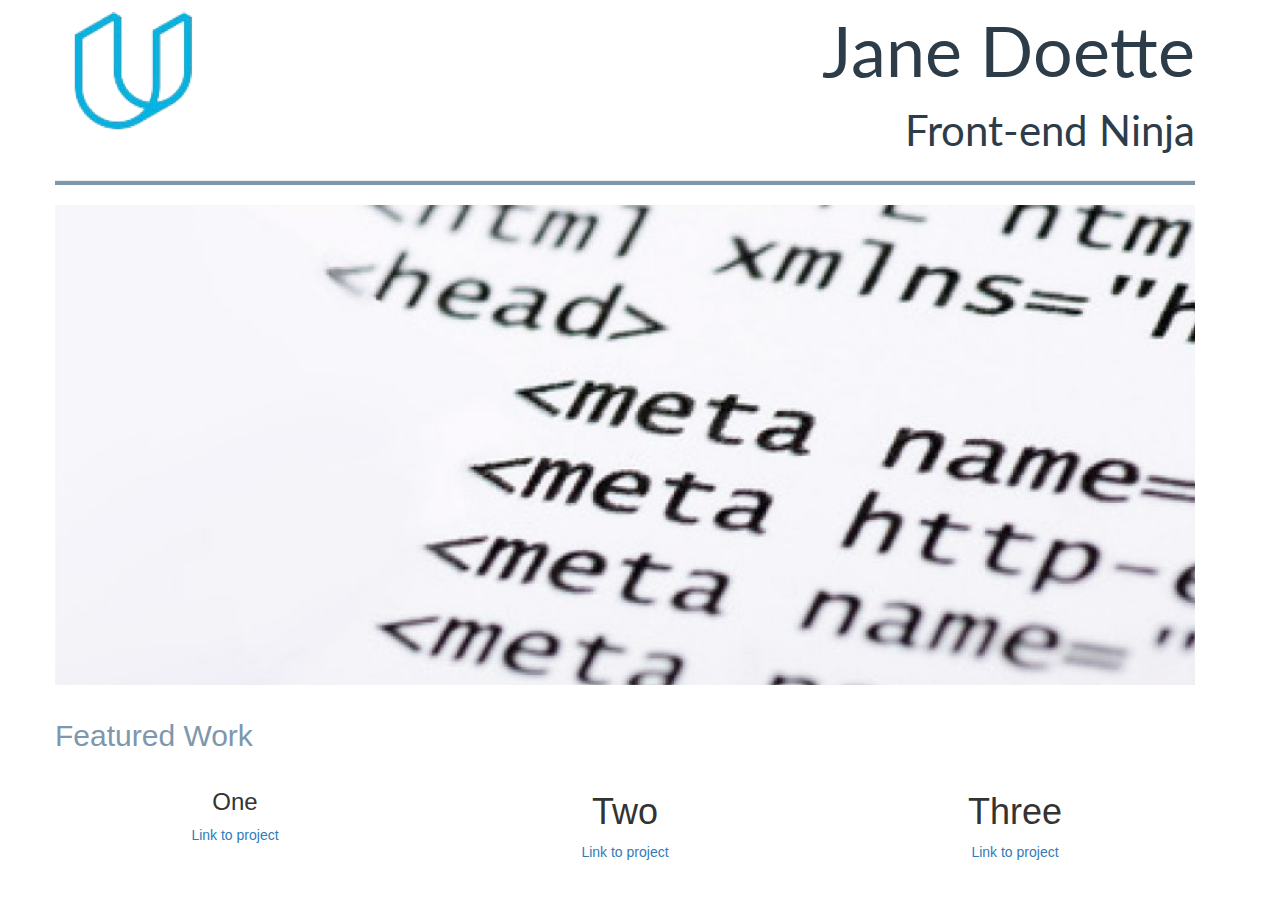
==== index.html @ 1c219407 "暂时修改版本" ====
<!DOCTYPE html>
<!-- saved from url=(0097)https://storage.googleapis.com/supplemental_media/udacityu/2730818600/bootstrap-prestructure.html -->
<html lang="zh-cn">
    <head>
        <title>Portfolio!</title>
        <meta http-equiv="Content-Type" content="text/html; charset=UTF-8">
        <meta name="viewport" content="width=device-width, initial-scale=1">
        <link rel="stylesheet" href="bootstrap/css/bootstrap.min.css">
        <script src="jquery/jquery-3.3.1.js"></script>
        <script src="bootstrap/js/bootstrap.min.js"></script>
        <link href='http://fonts.font.im/css?family=Lato' rel='stylesheet' type='text/css'>
        <link rel="stylesheet" href="css/normalize.css">
        <link rel="stylesheet" href="css/main.css">
        <link rel="stylesheet" href="css/responsive.css">
        
    </head>

  <body class="container">
    <div class="row">
        <!-- 父容器 -->
        <div class="row col-md-12 firstcr">
            <div class="logobox col-md-6 text-left">
                <img alt=""  class="img-responsive" src="img/logo.png" >
            </div>
            <div class="col-md-6 title text-right"> 
                <div class="titletext">Jane Doette</div>
                <div class="subtitletext">Front-end Ninja</div>
            </div>
        </div>
        <div class="col-md-12 row">
            <hr class/>
        </div>
        
        <div class="row  col-md-12 header">
            <img alt="" src="img/header.png" class="img-responsive">
        </div>
        
        <div class="row subtitle text-left col-md-12">
            <h2>Featured Work</h2>
        </div>
                   
        <div class="row  subitems col-md-12">
            <div class="col-md-4">
                <img alt="" src="http://placekitten.com/g/400/300" class="one img-responsive">
                <h3 class="text-center">One</h3>
                <p class="text-center"><a  href="http://github.com/">Link to project</a></p>
            </div>
            <div class="col-md-4 ">
                <img alt="" src="http://placekitten.com/g/400/300" class="two img-responsive">
                <h3 class="text-center"><span class="pictext">Two</span></h3>
                <p class="text-center"><a  href="http://github.com/">Link to project</a></p>
            </div>
            
            <div class="col-md-4 ">
                <img alt="" src="http://placekitten.com/g/400/300" class="three img-responsive">
                <h3 class="text-center"><span class="pictext">Three</span></h3>
                <p class="text-center"><a  href="http://github.com/">Link to project</a></p>
            </div>
        </div>
    </div>
</body>
</html>
---- css/main.css ----
.logobox{
    padding: 0;

}

.title{
    padding: 0;
}
.titletext{
    font-family: 'Lato', sans-serif, 'Times New Roman', Times, serif;
    font-size: 5em;
    color: #2d3c49;
    vertical-align: top;
    
}
.subtitletext{
    font-family: 'Lato', sans-serif, 'Times New Roman', Times, serif;
    font-size: 3em;
    vertical-align: bottom;
    color: #2d3c49;
}
body{
    width: 1600px;
    display: flex;
    flex-wrap: wrap;
    margin-left: auto;
    margin-right: auto;
    -webkit-box-sizing: border-box;
    -moz-box-sizing: border-box;
    -ms-box-sizing: border-box;
    box-sizing: border-box;
}
h2{
    color: #7d97ad;
}
.mainbox{
    width: 85%;
    margin-left: auto;
    margin-right: auto;
    margin-top: 1%;
    margin-bottom: 0%;
}
.header{
    padding-bottom: 1em;
}
.subitems{
    padding: 0;
    display: flex;
    flex-wrap: wrap;
}

.subtitle{
    padding-bottom: 0.5em;
}
hr{
    height: 0.25em;
    background-color:#7d97ad;
    
}
.firstcr{
    display: flex;
    flex-wrap: wrap;
}
.pictext{
    display: inline-block;
    padding-top: 1%;
    font-family: Arial, Helvetica, sans-serif;
    font-size: 1.5em;
}
---- css/responsive.css ----
@media screen and (max-width: 450px){
    body{
        width: 450px;
        margin-left: auto;
        margin-right: auto;
    }
    .one{
        order: 0;
    }
    .two{
        order: 1;

    }
    .three{
        order: 2;
    }
    .title{
        padding: 0;
    }
    .titletext{
        font-family: Georgia, 'Times New Roman', Times, serif;
        font-size: 2em;
        color: #2d3c49;
        vertical-align: top;
        
    }
    .firstcr{
        width: 80%;
        margin-left: auto;
        margin-right: auto;
    }
}
@media screen and (min-width: 451px) and (max-width: 750px){
    body{
        width: 85%;
        margin-left: auto;
        margin-right: auto;
    }
    .one{
        order: 2;
    }
    .two{
        order: 0;

    }
    .three{
        order: 2;
    }
    .logo{
        width: 80%;
    }
}
@media screen and  (min-width: 1200px) {
    body{
        width: 1600px;
    }
}
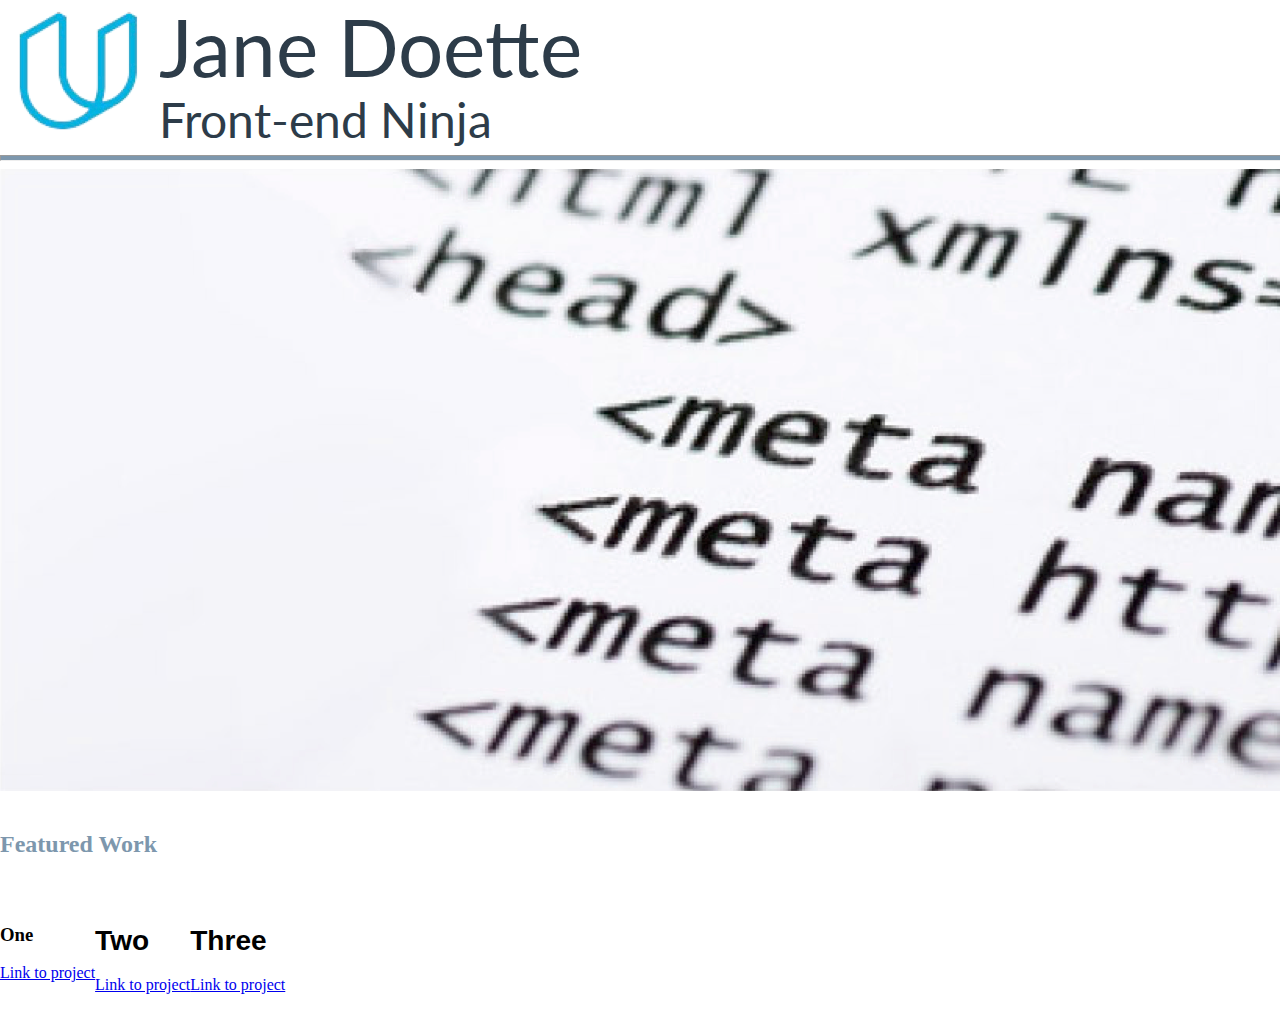
==== commit 7dbc292d: "添加cdn" ====
--- a/index.html
+++ b/index.html
@@ -5,8 +5,8 @@
         <title>Portfolio!</title>
         <meta http-equiv="Content-Type" content="text/html; charset=UTF-8">
         <meta name="viewport" content="width=device-width, initial-scale=1">
-        <link rel="stylesheet" href="bootstrap/css/bootstrap.min.css">
-        <script src="jquery/jquery-3.3.1.js"></script>
+        <link href="https://cdn.bootcss.com/bootstrap/4.0.0/css/bootstrap.min.css" rel="stylesheet">
+        <script src="https://cdn.bootcss.com/jquery/3.3.1/jquery.min.js"></script>
         <script src="bootstrap/js/bootstrap.min.js"></script>
         <link href='http://fonts.font.im/css?family=Lato' rel='stylesheet' type='text/css'>
         <link rel="stylesheet" href="css/normalize.css">
@@ -22,41 +22,41 @@
             <div class="logobox col-md-6 text-left">
                 <img alt=""  class="img-responsive" src="img/logo.png" >
             </div>
-            <div class="col-md-6 title text-right"> 
+            <header class="col-md-6 title text-right"> 
                 <div class="titletext">Jane Doette</div>
                 <div class="subtitletext">Front-end Ninja</div>
-            </div>
+            </header>
         </div>
         <div class="col-md-12 row">
-            <hr class/>
+            <hr/>
         </div>
         
         <div class="row  col-md-12 header">
             <img alt="" src="img/header.png" class="img-responsive">
         </div>
         
-        <div class="row subtitle text-left col-md-12">
+        <article class="row subtitle text-left col-md-12">
             <h2>Featured Work</h2>
-        </div>
+        </article>
                    
-        <div class="row  subitems col-md-12">
-            <div class="col-md-4">
+        <article class="row  subitems col-md-12">
+            <section class="col-md-4">
                 <img alt="" src="http://placekitten.com/g/400/300" class="one img-responsive">
                 <h3 class="text-center">One</h3>
                 <p class="text-center"><a  href="http://github.com/">Link to project</a></p>
-            </div>
-            <div class="col-md-4 ">
+            </section>
+            <section class="col-md-4 ">
                 <img alt="" src="http://placekitten.com/g/400/300" class="two img-responsive">
                 <h3 class="text-center"><span class="pictext">Two</span></h3>
                 <p class="text-center"><a  href="http://github.com/">Link to project</a></p>
-            </div>
+            </section>
             
-            <div class="col-md-4 ">
+            <section class="col-md-4 ">
                 <img alt="" src="http://placekitten.com/g/400/300" class="three img-responsive">
                 <h3 class="text-center"><span class="pictext">Three</span></h3>
                 <p class="text-center"><a  href="http://github.com/">Link to project</a></p>
-            </div>
-        </div>
+            </section>
+        </article>
     </div>
 </body>
 </html>--- a/css/main.css
+++ b/css/main.css
@@ -1,11 +1,5 @@
 
-
-.logobox{
-    padding: 0;
-
-}
-
-.title{
+.logobox, .title{
     padding: 0;
 }
 .titletext{
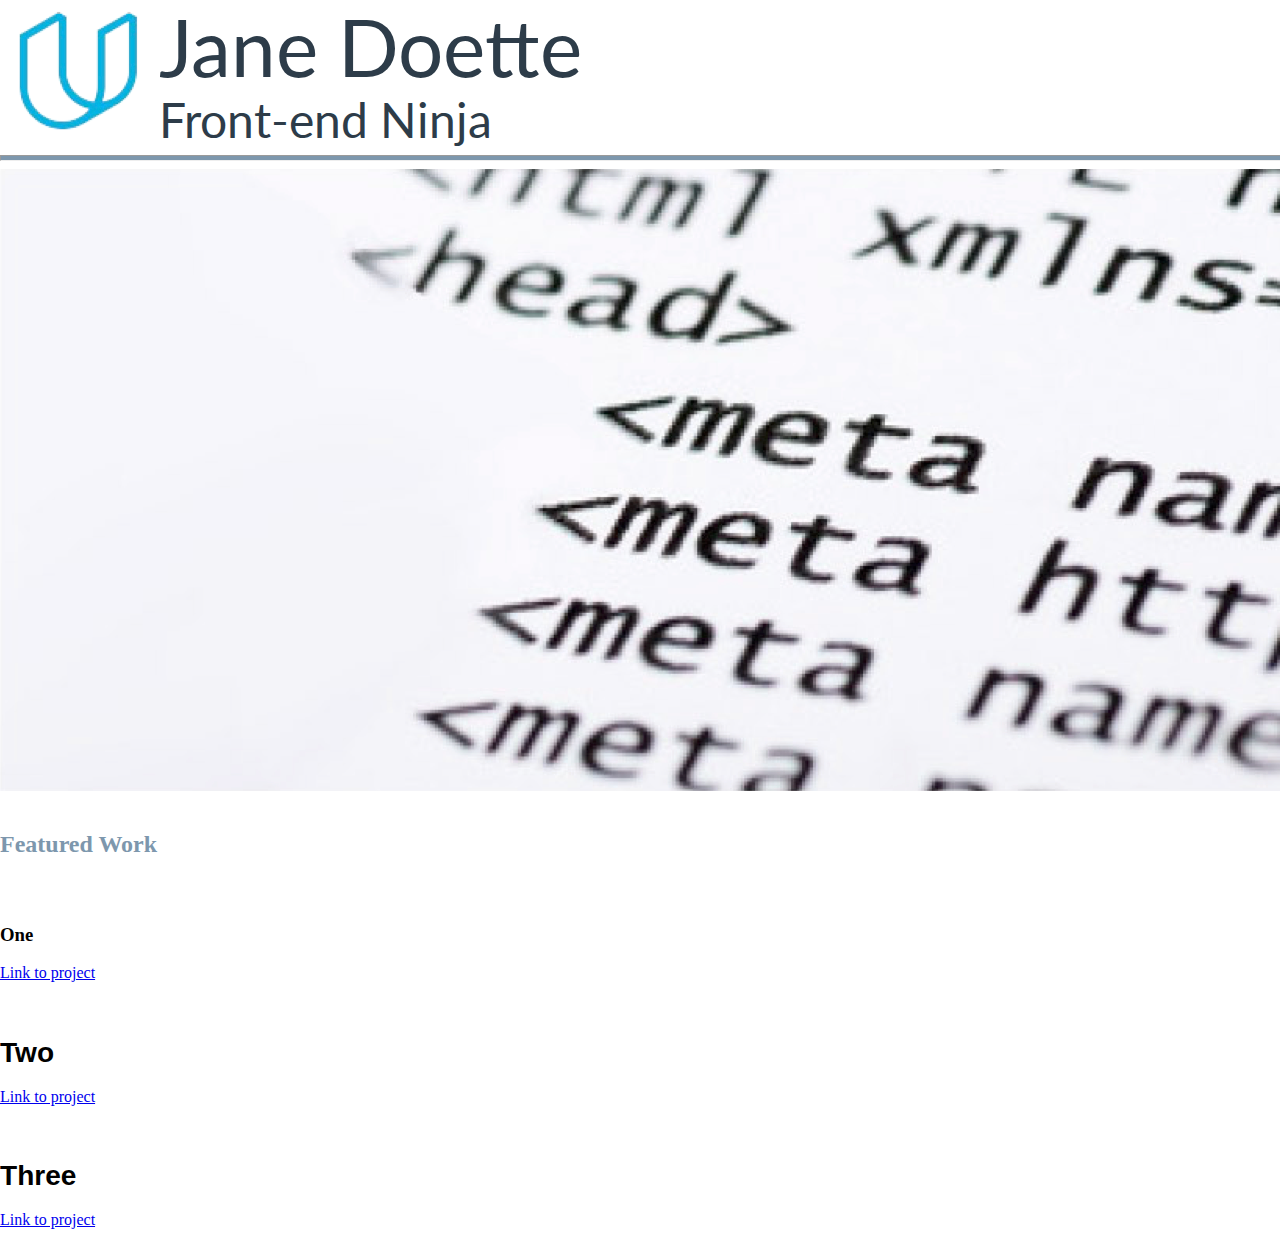
==== commit 47cb7683: "Revert "修改错误"" ====
--- a/index.html
+++ b/index.html
@@ -7,7 +7,7 @@
         <meta name="viewport" content="width=device-width, initial-scale=1">
         <link href="https://cdn.bootcss.com/bootstrap/4.0.0/css/bootstrap.min.css" rel="stylesheet">
         <script src="https://cdn.bootcss.com/jquery/3.3.1/jquery.min.js"></script>
-        <script src="bootstrap/js/bootstrap.min.js"></script>
+        <script src="https://cdn.bootcss.com/bootstrap/4.0.0/js/bootstrap.min.js"></script>
         <link href='http://fonts.font.im/css?family=Lato' rel='stylesheet' type='text/css'>
         <link rel="stylesheet" href="css/normalize.css">
         <link rel="stylesheet" href="css/main.css">
@@ -22,39 +22,39 @@
             <div class="logobox col-md-6 text-left">
                 <img alt=""  class="img-responsive" src="img/logo.png" >
             </div>
-            <header class="col-md-6 title text-right"> 
+            <div class="col-md-6 title text-right"> 
                 <div class="titletext">Jane Doette</div>
                 <div class="subtitletext">Front-end Ninja</div>
-            </header>
+            </div>
         </div>
         <div class="col-md-12 row">
-            <hr/>
+            <hr class/>
         </div>
         
         <div class="row  col-md-12 header">
             <img alt="" src="img/header.png" class="img-responsive">
         </div>
         
-        <article class="row subtitle text-left col-md-12">
+        <div class="row subtitle text-left col-md-12">
             <h2>Featured Work</h2>
-        </article>
+        </div>
                    
-        <article class="row  subitems col-md-12">
-            <section class="col-md-4">
+        <div class="row  subitems col-md-12">
+            <div class="col-md-4">
                 <img alt="" src="http://placekitten.com/g/400/300" class="one img-responsive">
                 <h3 class="text-center">One</h3>
-                <p class="text-center"><a  href="http://github.com/">Link to project</a></p>
+                <p class="text-center"><a  href="http://github.com/" target="_blank">Link to project</a></p>
             </section>
             <section class="col-md-4 ">
                 <img alt="" src="http://placekitten.com/g/400/300" class="two img-responsive">
                 <h3 class="text-center"><span class="pictext">Two</span></h3>
-                <p class="text-center"><a  href="http://github.com/">Link to project</a></p>
+                <p class="text-center"><a  href="http://github.com/" target="_blank">Link to project</a></p>
             </section>
             
-            <section class="col-md-4 ">
+            <div class="col-md-4 ">
                 <img alt="" src="http://placekitten.com/g/400/300" class="three img-responsive">
                 <h3 class="text-center"><span class="pictext">Three</span></h3>
-                <p class="text-center"><a  href="http://github.com/">Link to project</a></p>
+                <p class="text-center"><a  href="http://github.com/" target="_blank">Link to project</a></p>
             </section>
         </article>
     </div>
--- a/css/main.css
+++ b/css/main.css
@@ -1,21 +1,27 @@
 
-.logobox, .title{
+.logobox, .title {
     padding: 0;
 }
-.titletext{
+
+
+.titletext {
     font-family: 'Lato', sans-serif, 'Times New Roman', Times, serif;
     font-size: 5em;
     color: #2d3c49;
     vertical-align: top;
     
 }
-.subtitletext{
+
+
+.subtitletext {
     font-family: 'Lato', sans-serif, 'Times New Roman', Times, serif;
     font-size: 3em;
     vertical-align: bottom;
     color: #2d3c49;
 }
-body{
+
+
+body {
     width: 1600px;
     display: flex;
     flex-wrap: wrap;
@@ -26,38 +32,52 @@
     -ms-box-sizing: border-box;
     box-sizing: border-box;
 }
-h2{
+
+
+h2 {
     color: #7d97ad;
 }
-.mainbox{
+
+
+.mainbox { 
     width: 85%;
     margin-left: auto;
     margin-right: auto;
     margin-top: 1%;
     margin-bottom: 0%;
 }
-.header{
+
+
+.header {
     padding-bottom: 1em;
 }
-.subitems{
+
+
+.subitems {
     padding: 0;
     display: flex;
     flex-wrap: wrap;
 }
 
-.subtitle{
+.subtitle {
     padding-bottom: 0.5em;
 }
-hr{
+
+
+hr {
     height: 0.25em;
     background-color:#7d97ad;
     
 }
-.firstcr{
+
+
+.firstcr {
     display: flex;
     flex-wrap: wrap;
 }
-.pictext{
+
+
+.pictext {
     display: inline-block;
     padding-top: 1%;
     font-family: Arial, Helvetica, sans-serif;
--- a/css/responsive.css
+++ b/css/responsive.css
@@ -1,57 +1,83 @@
 @media screen and (max-width: 450px){
-    body{
+    body {
         width: 450px;
         margin-left: auto;
         margin-right: auto;
     }
-    .one{
+
+
+    .one {
         order: 0;
     }
-    .two{
+
+
+    .two {
         order: 1;
 
     }
-    .three{
+
+
+    .three {
         order: 2;
     }
-    .title{
+
+
+    .title { 
         padding: 0;
     }
-    .titletext{
+
+
+    .titletext {
         font-family: Georgia, 'Times New Roman', Times, serif;
         font-size: 2em;
         color: #2d3c49;
         vertical-align: top;
         
     }
-    .firstcr{
+
+
+    .firstcr {
         width: 80%;
         margin-left: auto;
         margin-right: auto;
     }
 }
+
+
 @media screen and (min-width: 451px) and (max-width: 750px){
-    body{
+    body {
         width: 85%;
         margin-left: auto;
         margin-right: auto;
     }
-    .one{
+
+
+    .one {
         order: 2;
     }
-    .two{
+
+
+    .two {
         order: 0;
 
     }
-    .three{
+
+
+    .three {
         order: 2;
     }
-    .logo{
+
+
+    .logo {
         width: 80%;
     }
 }
+
+
 @media screen and  (min-width: 1200px) {
-    body{
+    body {
         width: 1600px;
     }
+
+    
 }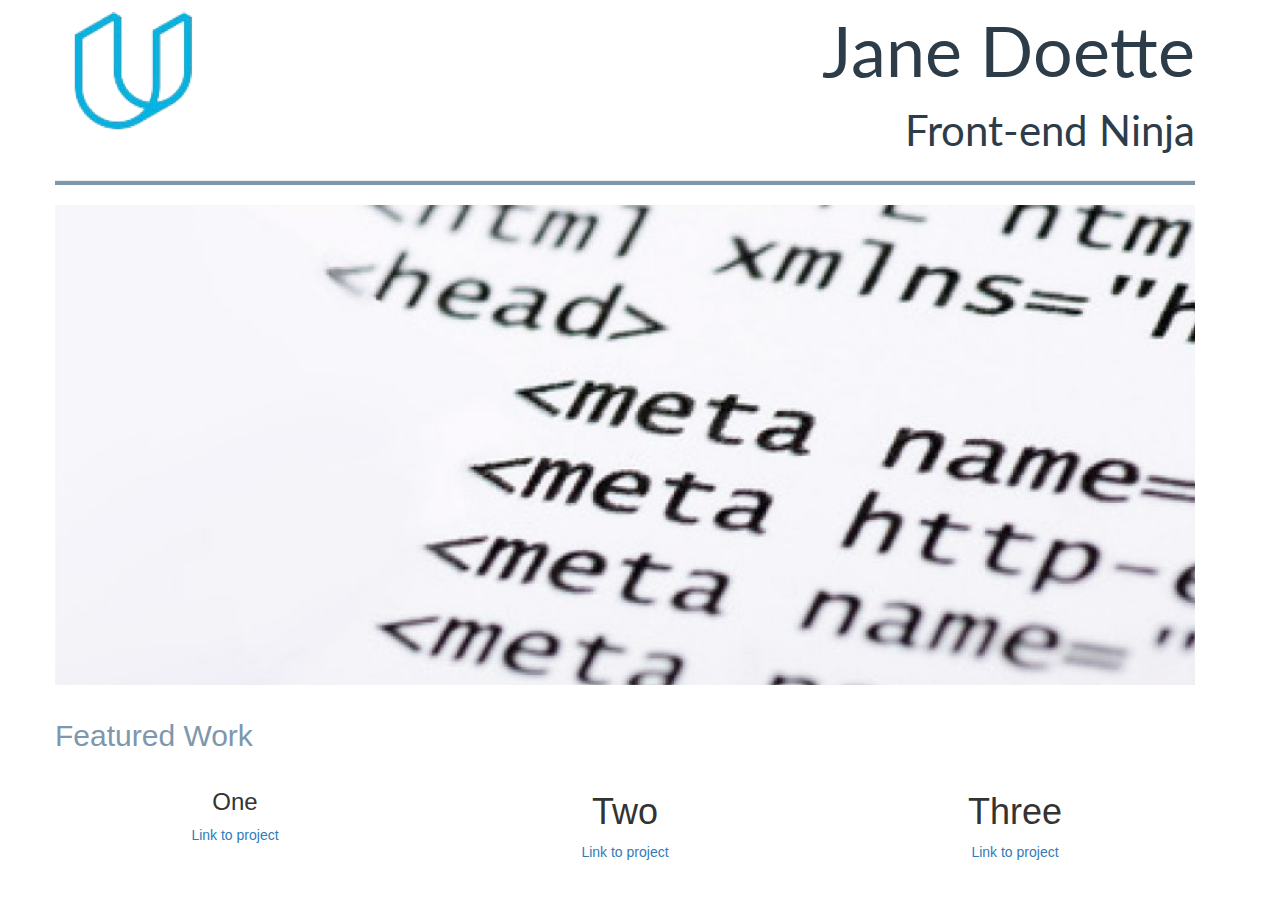
==== commit 955f4ae3: "修复错误" ====
--- a/index.html
+++ b/index.html
@@ -5,9 +5,9 @@
         <title>Portfolio!</title>
         <meta http-equiv="Content-Type" content="text/html; charset=UTF-8">
         <meta name="viewport" content="width=device-width, initial-scale=1">
-        <link href="https://cdn.bootcss.com/bootstrap/4.0.0/css/bootstrap.min.css" rel="stylesheet">
-        <script src="https://cdn.bootcss.com/jquery/3.3.1/jquery.min.js"></script>
-        <script src="https://cdn.bootcss.com/bootstrap/4.0.0/js/bootstrap.min.js"></script>
+        <link rel="stylesheet" href="bootstrap/css/bootstrap.min.css">
+        <script src="jquery/jquery-3.3.1.js"></script>
+        <script src="bootstrap/js/bootstrap.min.js"></script>
         <link href='http://fonts.font.im/css?family=Lato' rel='stylesheet' type='text/css'>
         <link rel="stylesheet" href="css/normalize.css">
         <link rel="stylesheet" href="css/main.css">
@@ -22,39 +22,39 @@
             <div class="logobox col-md-6 text-left">
                 <img alt=""  class="img-responsive" src="img/logo.png" >
             </div>
-            <div class="col-md-6 title text-right"> 
+            <header class="col-md-6 title text-right"> 
                 <div class="titletext">Jane Doette</div>
                 <div class="subtitletext">Front-end Ninja</div>
-            </div>
+            </header>
         </div>
         <div class="col-md-12 row">
-            <hr class/>
+            <hr/>
         </div>
         
         <div class="row  col-md-12 header">
             <img alt="" src="img/header.png" class="img-responsive">
         </div>
         
-        <div class="row subtitle text-left col-md-12">
+        <article class="row subtitle text-left col-md-12">
             <h2>Featured Work</h2>
-        </div>
+        </article>
                    
-        <div class="row  subitems col-md-12">
-            <div class="col-md-4">
+        <article class="row  subitems col-md-12">
+            <section class="col-md-4">
                 <img alt="" src="http://placekitten.com/g/400/300" class="one img-responsive">
                 <h3 class="text-center">One</h3>
-                <p class="text-center"><a  href="http://github.com/" target="_blank">Link to project</a></p>
+                <p class="text-center"><a  href="http://github.com/">Link to project</a></p>
             </section>
             <section class="col-md-4 ">
                 <img alt="" src="http://placekitten.com/g/400/300" class="two img-responsive">
                 <h3 class="text-center"><span class="pictext">Two</span></h3>
-                <p class="text-center"><a  href="http://github.com/" target="_blank">Link to project</a></p>
+                <p class="text-center"><a  href="http://github.com/">Link to project</a></p>
             </section>
             
-            <div class="col-md-4 ">
+            <section class="col-md-4 ">
                 <img alt="" src="http://placekitten.com/g/400/300" class="three img-responsive">
                 <h3 class="text-center"><span class="pictext">Three</span></h3>
-                <p class="text-center"><a  href="http://github.com/" target="_blank">Link to project</a></p>
+                <p class="text-center"><a  href="http://github.com/">Link to project</a></p>
             </section>
         </article>
     </div>
